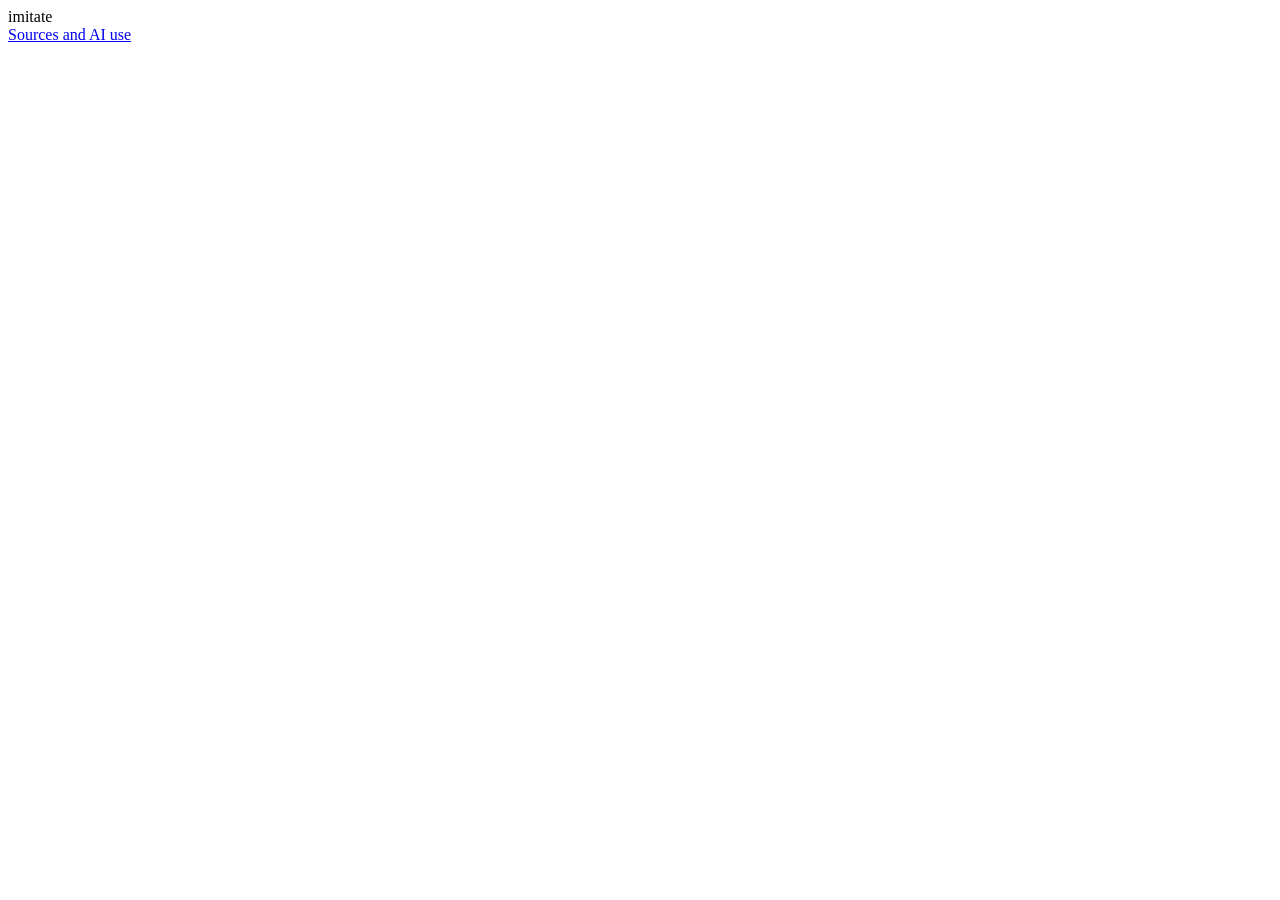
==== imitation.html @ 30827e46 "day 1.1" ====
<!DOCTYPE html>
<html lang="en">

<head>
  <meta charset="utf-8" />
  <meta name="viewport" content="width=device-width" />
  <title>Imitation</title>
  <link href="imitation.css" rel="stylesheet" type="text/css" />
<link rel="preconnect" href="https://fonts.googleapis.com">
<link rel="preconnect" href="https://fonts.gstatic.com" crossorigin>
<link href="https://fonts.googleapis.com/css2?family=Coiny&display=swap" rel="stylesheet">
<link rel="preconnect" href="https://fonts.googleapis.com">
<link rel="preconnect" href="https://fonts.gstatic.com" crossorigin>
<link
  href="https://fonts.googleapis.com/css2?family=Sansation:ital,wght@0,300;0,400;0,700;1,300;1,400;1,700&display=swap"
  rel="stylesheet">
</head>

<body>
  <main>
    <!-- start your design here -->
     imitate
  </main>
  <footer><a href="citations.html">Sources and AI use</a></footer>
</body>

</html>
---- imitation.css ----
/* CSS for your imitation here */
kids font 
font-family: "Coiny",
system-ui;
font-weight: 400;
font-style: normal;
everything else font 
    font-family: "Sansation",
    sans-serif;
    font-weight: 700;
    font-style: normal;
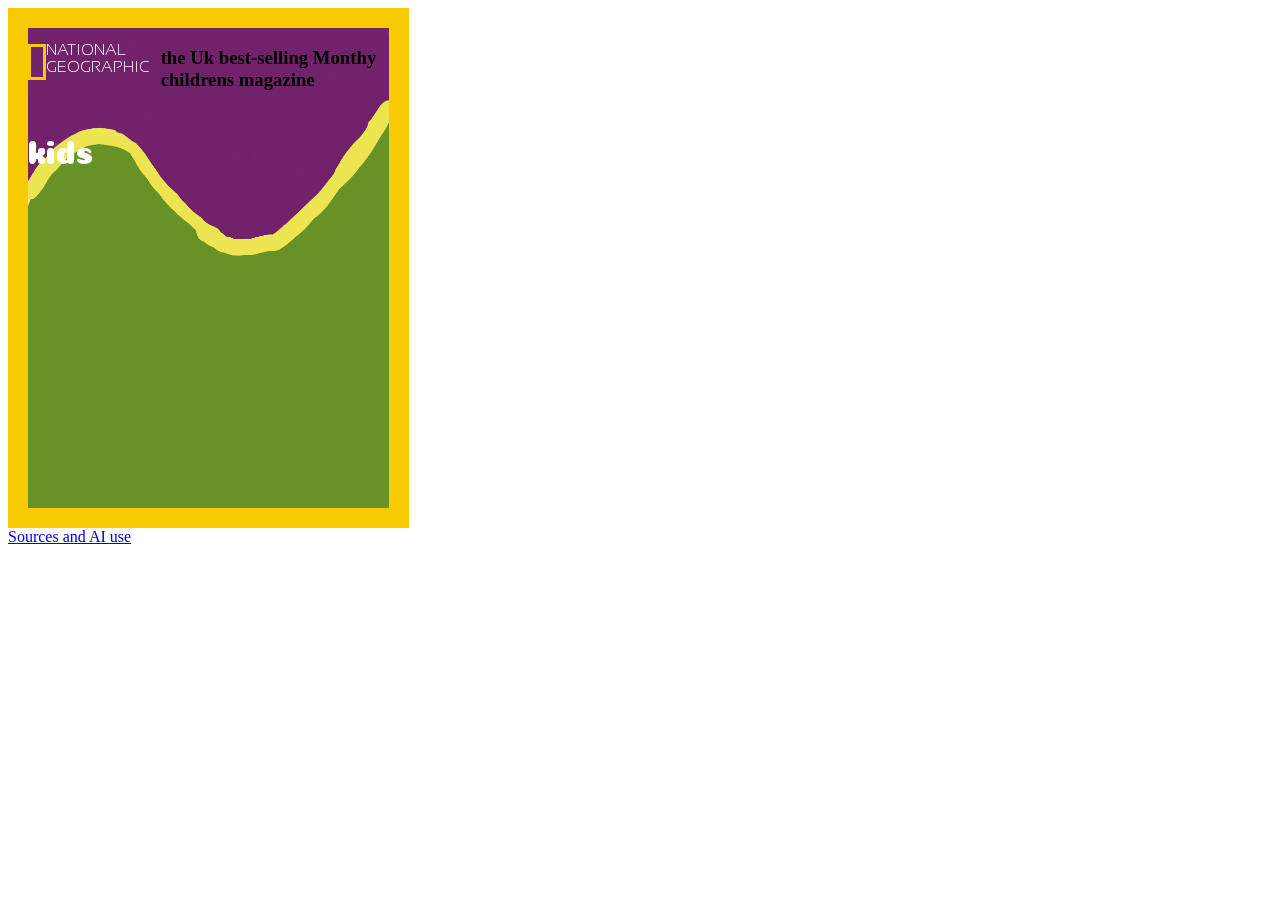
==== commit 60848175: "day 2" ====
--- a/imitation.html
+++ b/imitation.html
@@ -17,11 +17,23 @@
 </head>
 
 <body>
+ 
+  
+
   <main>
-    <!-- start your design here -->
-     imitate
+
+    <div class="logo"> 
+      <p> x </p>
+      <h2> NATIONAL GEOGRAPHIC </h2>
+      <h3> the Uk best-selling Monthy childrens magazine  </h3>
+    </div>
+    <div class="title"> 
+      <h1>kids</h1> 
+    </div>
+
   </main>
   <footer><a href="citations.html">Sources and AI use</a></footer>
+
 </body>
 
 </html>
--- a/imitation.css
+++ b/imitation.css
@@ -1,13 +1,35 @@
-/* CSS for your imitation here */
-kids font 
-font-family: "Coiny",
-system-ui;
-font-weight: 400;
-font-style: normal;
-everything else font 
-    font-family: "Sansation",
-    sans-serif;
-    font-weight: 700;
-    font-style: normal;
 
-    +main{
+width: 360.5px;
+height: 480px;
+background-color: rgb(104, 146, 38) ;
+background-image: url("canvas.png");
+background-size: 100%;
+background-repeat: no-repeat;
+background-position-y: -19px;
+border: 20px solid rgb(248, 202, 2);
+}  
+.logo{ 
+    display: flex;
+    justify-content: space-between;
+}
+h1{ 
+    font-family: "Coiny",system-ui;
+        font-weight: 400;
+        font-style: normal;
+    color:white; 
+}
+h2{
+    font-family: "Sansation", sans-serif;
+        font-weight: 300;
+        font-style: normal;
+        color:white; 
+        font-size:medium; 
+}
+p{
+    background-color:rgb(114, 34, 107);
+    border: 3px solid rgb(248, 202, 2);
+    color: rgb(114, 34, 107);
+    width: 20px;
+    height: 30px;
+}
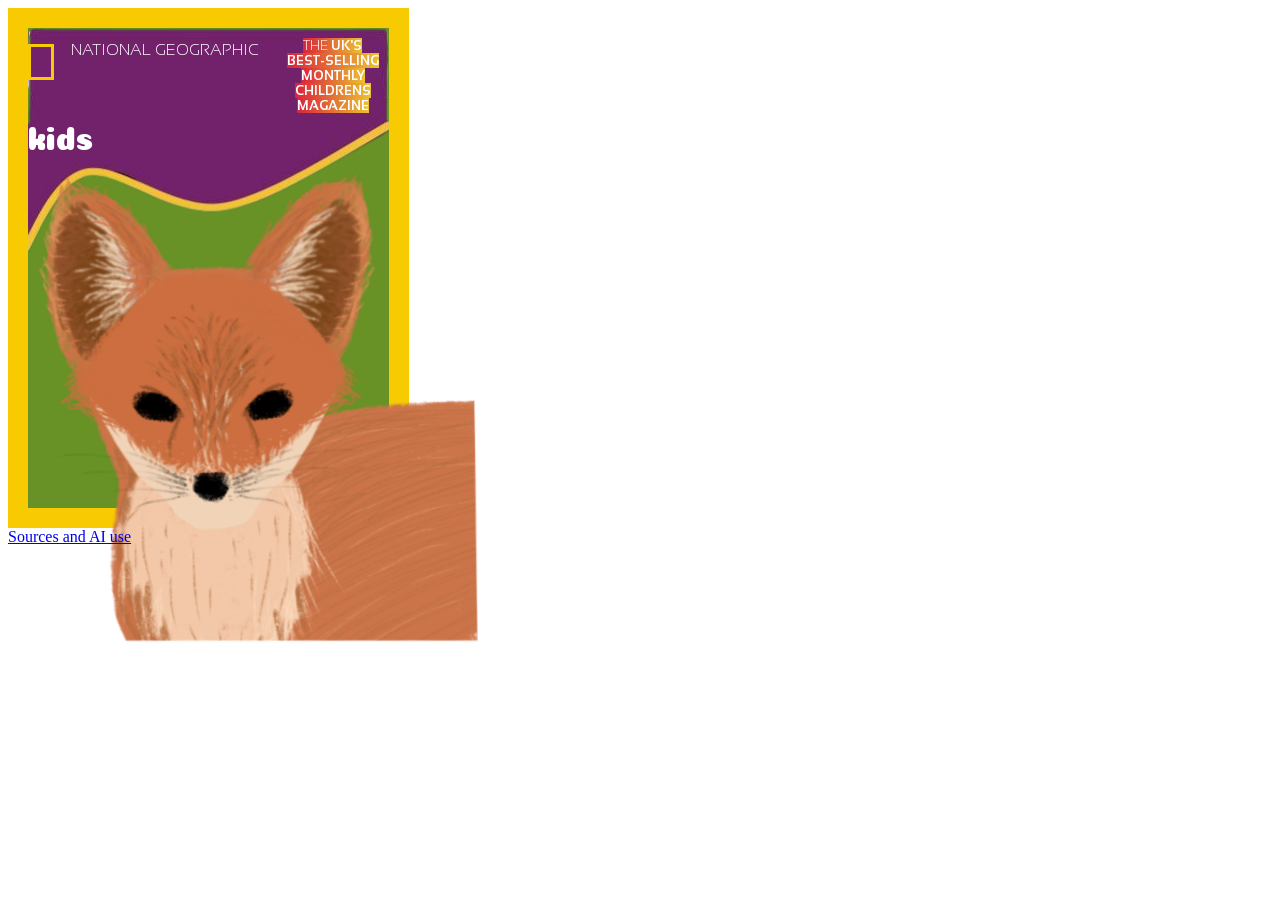
==== commit 0827840d: "day 2" ====
--- a/imitation.html
+++ b/imitation.html
@@ -25,12 +25,18 @@
     <div class="logo"> 
       <p> x </p>
       <h2> NATIONAL GEOGRAPHIC </h2>
-      <h3> the Uk best-selling Monthy childrens magazine  </h3>
+      <div class=" best">
+      <h3> THE <strong> UK'S</strong> </h3> 
+      <h3><strong> BEST-SELLING </strong> </h3>
+      <h3><strong>MONTHLY</strong></h3>
+      <h3> <strong>CHILDRENS</strong> </h3>
+       <h3><strong>MAGAZINE</strong> </h3>
+      </div>
     </div>
     <div class="title"> 
       <h1>kids</h1> 
     </div>
-
+<img src="cute.PNG" width="450px"  > 
   </main>
   <footer><a href="citations.html">Sources and AI use</a></footer>
 
--- a/imitation.css
+++ b/imitation.css
@@ -3,10 +3,10 @@
 width: 360.5px;
 height: 480px;
 background-color: rgb(104, 146, 38) ;
-background-image: url("canvas.png");
+background-image: url("Untitled_drawing__1_-removebg-preview.png");
 background-size: 100%;
 background-repeat: no-repeat;
-background-position-y: -19px;
+
 border: 20px solid rgb(248, 202, 2);
 }  
 .logo{ 
@@ -17,14 +17,32 @@
     font-family: "Coiny",system-ui;
         font-weight: 400;
         font-style: normal;
-    color:white; 
+    color:rgb(255, 255, 255); 
+    
 }
 h2{
     font-family: "Sansation", sans-serif;
-        font-weight: 300;
+        font-weight: 350;
         font-style: normal;
         color:white; 
         font-size:medium; 
+}
+h3 
+{ font-family: "Sansation", sans-serif;
+    font-weight: 350;
+    font-style: normal;
+    color: white;
+    font-size: small;
+    margin: 0px;
+    background: linear-gradient(90deg, rgba(218, 35, 59, 1) 0%, rgba(235, 194, 49, 1) 100%);
+}
+.best{
+    display:flex;
+    flex-direction: column;
+    justify-content: start;
+    height: 20px;
+    align-items: center;
+    padding: 10px; 
 }
 p{
     background-color:rgb(114, 34, 107);
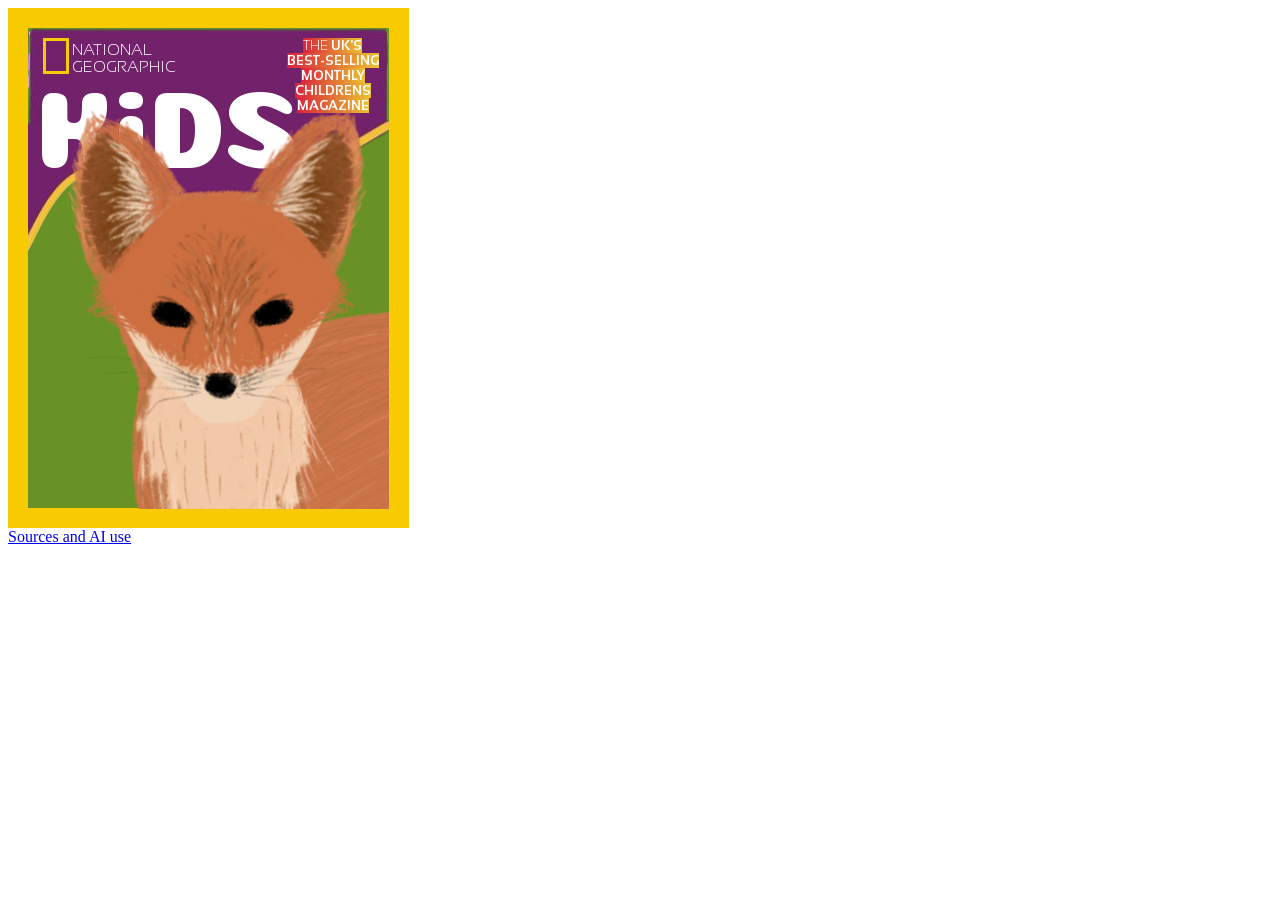
==== commit 4d984ebe: "day 4" ====
--- a/imitation.html
+++ b/imitation.html
@@ -21,10 +21,12 @@
   
 
   <main>
-
+ 
+    <div class="top">
     <div class="logo"> 
-      <p> x </p>
+      <h4> x </h4>
       <h2> NATIONAL GEOGRAPHIC </h2>
+      </div>
       <div class=" best">
       <h3> THE <strong> UK'S</strong> </h3> 
       <h3><strong> BEST-SELLING </strong> </h3>
@@ -33,10 +35,10 @@
        <h3><strong>MAGAZINE</strong> </h3>
       </div>
     </div>
-    <div class="title"> 
-      <h1>kids</h1> 
-    </div>
-<img src="cute.PNG" width="450px"  > 
+      <h1>KiDS</h1> 
+  <div class="fox">
+<img src="cute.PNG" width="400px"> 
+</div>
   </main>
   <footer><a href="citations.html">Sources and AI use</a></footer>
 
--- a/imitation.css
+++ b/imitation.css
@@ -11,14 +11,25 @@
 }  
 .logo{ 
     display: flex;
-    justify-content: space-between;
+    justify-content: start;
+    gap: 3px ;
 }
+.top{ 
+display: flex;
+justify-content:space-between;
+}
+
 h1{ 
     font-family: "Coiny",system-ui;
         font-weight: 400;
         font-style: normal;
     color:rgb(255, 255, 255); 
-    
+   font-size: 110px;
+   margin-left: 7px;
+   margin-top: 15px;
+   padding: 0px;
+   height: 30px;
+   line-height: 6px;
 }
 h2{
     font-family: "Sansation", sans-serif;
@@ -26,6 +37,7 @@
         font-style: normal;
         color:white; 
         font-size:medium; 
+        width: 70px;
 }
 h3 
 { font-family: "Sansation", sans-serif;
@@ -44,10 +56,20 @@
     align-items: center;
     padding: 10px; 
 }
-p{
+h4{
     background-color:rgb(114, 34, 107);
     border: 3px solid rgb(248, 202, 2);
     color: rgb(114, 34, 107);
     width: 20px;
     height: 30px;
+    margin-left:15px;
+    margin-top: 10px ;
+}
+.fox{ 
+   width: 331px;
+   height: 401px;
+   position: relative;
+   bottom: 106px;
+   right: -30px;  
+   overflow: hidden;
 }
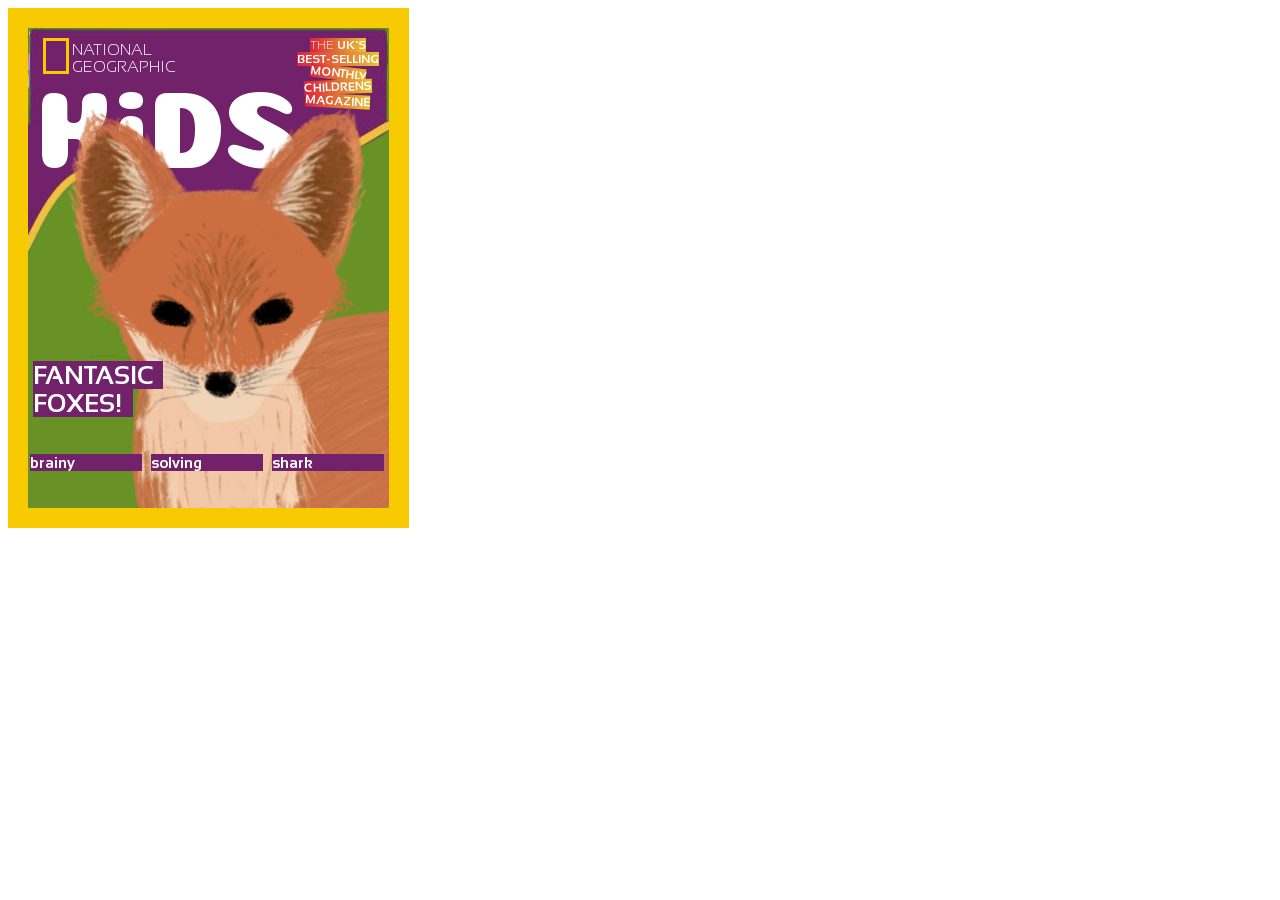
==== commit 7dcdb5c3: "day 5" ====
--- a/imitation.html
+++ b/imitation.html
@@ -29,15 +29,28 @@
       </div>
       <div class=" best">
       <h3> THE <strong> UK'S</strong> </h3> 
-      <h3><strong> BEST-SELLING </strong> </h3>
-      <h3><strong>MONTHLY</strong></h3>
-      <h3> <strong>CHILDRENS</strong> </h3>
-       <h3><strong>MAGAZINE</strong> </h3>
+     <h3><strong> BEST-SELLING </strong> </h3>
+      <div class="t1"><h3><strong>MONTHLY</strong></h3></div>
+      <div class="t2"> <h3> <strong>CHILDRENS</strong> </h3></div>
+      <div class="t3"><h3><strong>MAGAZINE</strong> </h3></div>
       </div>
     </div>
-      <h1>KiDS</h1> 
+      <h1>KiDS</h1>
+
   <div class="fox">
 <img src="cute.PNG" width="400px"> 
+</div>
+<div class=" bottom">
+  <div class="fan"> 
+<h7> FANTASIC </h7>
+<h5> FOXES!</h5>
+</div>
+<div class="box"> 
+  
+<h6> brainy </h6>
+<h6> solving </h6>
+<h6> shark </h6>
+</div>
 </div>
   </main>
   <footer><a href="citations.html">Sources and AI use</a></footer>
--- a/imitation.css
+++ b/imitation.css
@@ -6,7 +6,7 @@
 background-image: url("Untitled_drawing__1_-removebg-preview.png");
 background-size: 100%;
 background-repeat: no-repeat;
-
+position: absolute;
 border: 20px solid rgb(248, 202, 2);
 }  
 .logo{ 
@@ -44,7 +44,7 @@
     font-weight: 350;
     font-style: normal;
     color: white;
-    font-size: small;
+    font-size: 12px;
     margin: 0px;
     background: linear-gradient(90deg, rgba(218, 35, 59, 1) 0%, rgba(235, 194, 49, 1) 100%);
 }
@@ -65,11 +65,77 @@
     margin-left:15px;
     margin-top: 10px ;
 }
+h5{ 
+font-family: "Sansation", sans-serif;
+    font-weight: 700;
+    font-style: normal;
+    font-size: 25px;
+    color: white;
+    background-color:#72226b;
+    margin-left: 5px;
+    margin-top: 0px;
+    margin-bottom: 0px;
+    padding: 0px; 
+    width: 100px ;
+
+}
+h6{ 
+font-family: "Sansation", sans-serif;
+    font-weight: 700;
+    font-style: normal;
+    font-size: 15px;
+    color: white;
+    width: 112px; 
+    background-color: #72226b;
+    margin-right: 2px ;
+  
+}
+h7 {
+    font-family: "Sansation", sans-serif;
+    font-weight: 700;
+    font-style: normal;
+    font-size: 25px;
+    color: white;
+    background-color: rgb(114, 34, 107);
+    margin-left: 5px;
+    margin-top: 0px;
+    margin-bottom: 0px;
+    padding: 0px;
+    width: 130px;
+}
+.fan{ 
+    display: flex;
+    flex-direction: column;
+    gap: 0px;
+}
+.box{
+    display: flex;
+    flex-direction: row;
+    justify-content: space-between;
+    margin:2px; 
+   
+  
+}
+.bottom{
+position:absolute; 
+bottom: 0px; 
+width: 360px;
+
+}
 .fox{ 
    width: 331px;
    height: 401px;
-   position: relative;
-   bottom: 106px;
-   right: -30px;  
+   position: absolute;
+   bottom: 0px;
+   right: 0px;  
    overflow: hidden;
+}
+.t1{ 
+    transform:rotate(7deg )
+}
+.t2{
+    transform: rotate(358deg);
+}
+.t3{
+    transform: rotate(3deg);
 }
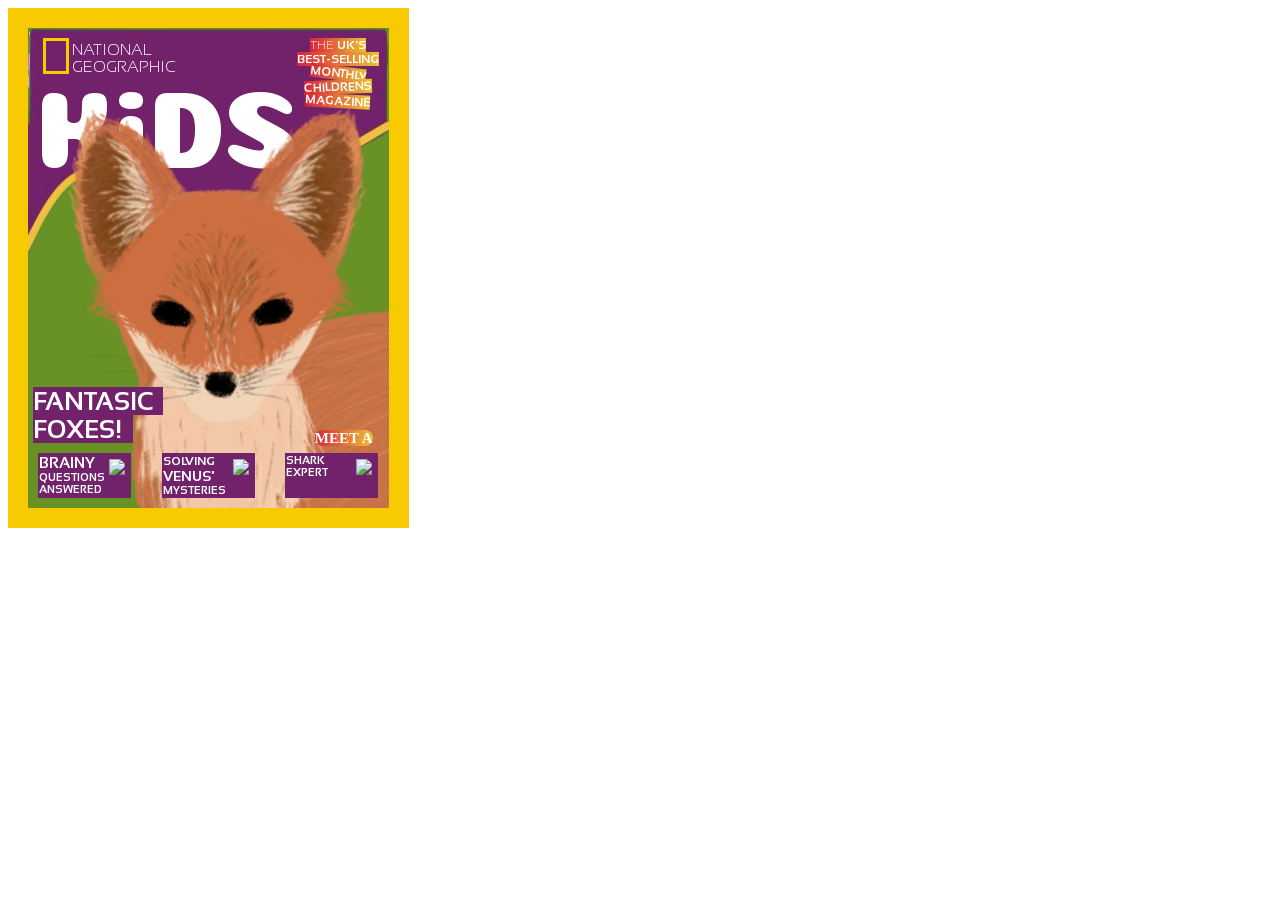
==== commit 526b2164: "work from class copied from stackblitz which is flaking" ====
--- a/imitation.html
+++ b/imitation.html
@@ -6,55 +6,75 @@
   <meta name="viewport" content="width=device-width" />
   <title>Imitation</title>
   <link href="imitation.css" rel="stylesheet" type="text/css" />
-<link rel="preconnect" href="https://fonts.googleapis.com">
-<link rel="preconnect" href="https://fonts.gstatic.com" crossorigin>
-<link href="https://fonts.googleapis.com/css2?family=Coiny&display=swap" rel="stylesheet">
-<link rel="preconnect" href="https://fonts.googleapis.com">
-<link rel="preconnect" href="https://fonts.gstatic.com" crossorigin>
-<link
-  href="https://fonts.googleapis.com/css2?family=Sansation:ital,wght@0,300;0,400;0,700;1,300;1,400;1,700&display=swap"
-  rel="stylesheet">
+  <link rel="preconnect" href="https://fonts.googleapis.com">
+  <link rel="preconnect" href="https://fonts.gstatic.com" crossorigin>
+  <link href="https://fonts.googleapis.com/css2?family=Coiny&display=swap" rel="stylesheet">
+  <link rel="preconnect" href="https://fonts.googleapis.com">
+  <link rel="preconnect" href="https://fonts.gstatic.com" crossorigin>
+  <link
+    href="https://fonts.googleapis.com/css2?family=Sansation:ital,wght@0,300;0,400;0,700;1,300;1,400;1,700&display=swap"
+    rel="stylesheet">
 </head>
 
 <body>
- 
-  
+
+
 
   <main>
- 
+
     <div class="top">
-    <div class="logo"> 
-      <h4> x </h4>
-      <h2> NATIONAL GEOGRAPHIC </h2>
+      <div class="logo">
+        <h4> x </h4>
+        <h2> NATIONAL GEOGRAPHIC </h2>
       </div>
       <div class=" best">
-      <h3> THE <strong> UK'S</strong> </h3> 
-     <h3><strong> BEST-SELLING </strong> </h3>
-      <div class="t1"><h3><strong>MONTHLY</strong></h3></div>
-      <div class="t2"> <h3> <strong>CHILDRENS</strong> </h3></div>
-      <div class="t3"><h3><strong>MAGAZINE</strong> </h3></div>
+        <h3> THE <strong> UK'S</strong> </h3>
+        <h3><strong> BEST-SELLING </strong> </h3>
+        <div class="t1">
+          <h3><strong>MONTHLY</strong></h3>
+        </div>
+        <div class="t2">
+          <h3> <strong>CHILDRENS</strong> </h3>
+        </div>
+        <div class="t3">
+          <h3><strong>MAGAZINE</strong> </h3>
+        </div>
       </div>
     </div>
-      <h1>KiDS</h1>
+    <h1>KiDS</h1>
 
-  <div class="fox">
-<img src="cute.PNG" width="400px"> 
-</div>
-<div class=" bottom">
-  <div class="fan"> 
-<h7> FANTASIC </h7>
-<h5> FOXES!</h5>
-</div>
-<div class="box"> 
-  
-<h6> brainy </h6>
-<h6> solving </h6>
-<h6> shark </h6>
-</div>
-</div>
+    <div class="fox">
+      <img src="cute.PNG" width="400px">
+    </div>
+    <div class=" bottom">
+      <div class="fan">
+        <h7> FANTASIC </h7>
+        <h5> FOXES!</h5>
+      </div>
+      <div class="box">
+        <div class=" brain">
+          <h6> <span class=" bran"> BRAINY</span> QUESTIONS ANSWERED </h6>
+          <div class=" bor"> <img src="Screenshot 2026-11-16 8.24.49 AM.png" width="30px"> </div>
+        </div>
+        <div class="solve">
+          <h6> <span class="so"> SOLVING </span> <span class="ve"> VENUS'</span> <span class="my"> MYSTERIES </span>
+          </h6>
+          <div class=" bor"><img src="Screenshot 2026-11-16 8.24.49 AM.png" width="30px"> </div>
+        </div>
+        <div class=" shark">
+
+          <h6> <span class="shh"> SHARK EXPERT </h6>
+          <div class=" bor"> <img src="Screenshot 2026-11-16 8.24.49 AM.png" width="30px"> </div>
+        </div>
+      </div>
+    </div>
+    </div>
+    <div class="meet">
+      <h8> MEET A</h8>
+    </div>
   </main>
   <footer><a href="citations.html">Sources and AI use</a></footer>
 
 </body>
 
-</html>+</html>
--- a/imitation.css
+++ b/imitation.css
@@ -1,46 +1,49 @@
-
-main{
-width: 360.5px;
-height: 480px;
-background-color: rgb(104, 146, 38) ;
-background-image: url("Untitled_drawing__1_-removebg-preview.png");
-background-size: 100%;
-background-repeat: no-repeat;
-position: absolute;
-border: 20px solid rgb(248, 202, 2);
-}  
-.logo{ 
+main {
+    width: 360.5px;
+    height: 480px;
+    background-color: rgb(104, 146, 38);
+    background-image: url("Untitled_drawing__1_-removebg-preview.png");
+    background-size: 100%;
+    background-repeat: no-repeat;
+    position: absolute;
+    border: 20px solid rgb(248, 202, 2);
+}
+
+.logo {
     display: flex;
     justify-content: start;
-    gap: 3px ;
-}
-.top{ 
-display: flex;
-justify-content:space-between;
-}
-
-h1{ 
-    font-family: "Coiny",system-ui;
-        font-weight: 400;
-        font-style: normal;
-    color:rgb(255, 255, 255); 
-   font-size: 110px;
-   margin-left: 7px;
-   margin-top: 15px;
-   padding: 0px;
-   height: 30px;
-   line-height: 6px;
-}
-h2{
-    font-family: "Sansation", sans-serif;
-        font-weight: 350;
-        font-style: normal;
-        color:white; 
-        font-size:medium; 
-        width: 70px;
-}
-h3 
-{ font-family: "Sansation", sans-serif;
+    gap: 3px;
+}
+
+.top {
+    display: flex;
+    justify-content: space-between;
+}
+
+h1 {
+    font-family: "Coiny", system-ui;
+    font-weight: 400;
+    font-style: normal;
+    color: rgb(255, 255, 255);
+    font-size: 110px;
+    margin-left: 7px;
+    margin-top: 15px;
+    padding: 0px;
+    height: 30px;
+    line-height: 6px;
+}
+
+h2 {
+    font-family: "Sansation", sans-serif;
+    font-weight: 350;
+    font-style: normal;
+    color: white;
+    font-size: medium;
+    width: 70px;
+}
+
+h3 {
+    font-family: "Sansation", sans-serif;
     font-weight: 350;
     font-style: normal;
     color: white;
@@ -48,48 +51,61 @@
     margin: 0px;
     background: linear-gradient(90deg, rgba(218, 35, 59, 1) 0%, rgba(235, 194, 49, 1) 100%);
 }
-.best{
-    display:flex;
+
+.best {
+    display: flex;
     flex-direction: column;
     justify-content: start;
     height: 20px;
     align-items: center;
-    padding: 10px; 
-}
-h4{
-    background-color:rgb(114, 34, 107);
+    padding: 10px;
+}
+
+h4 {
+    background-color: rgb(114, 34, 107);
     border: 3px solid rgb(248, 202, 2);
     color: rgb(114, 34, 107);
     width: 20px;
     height: 30px;
-    margin-left:15px;
-    margin-top: 10px ;
-}
-h5{ 
-font-family: "Sansation", sans-serif;
+    margin-left: 15px;
+    margin-top: 10px;
+}
+
+h5 {
+    font-family: "Sansation", sans-serif;
     font-weight: 700;
     font-style: normal;
     font-size: 25px;
     color: white;
-    background-color:#72226b;
+    background-color: #72226b;
     margin-left: 5px;
     margin-top: 0px;
     margin-bottom: 0px;
-    padding: 0px; 
-    width: 100px ;
-
-}
-h6{ 
-font-family: "Sansation", sans-serif;
-    font-weight: 700;
-    font-style: normal;
+    padding: 0px;
+    width: 100px;
+
+}
+
+.bor {
+    border: 5px solid #72226b;
+}
+
+h6 {
+    font-family: "Sansation", sans-serif;
+    font-weight: 700;
+    font-style: normal;
+    font-size: 11px;
+    color: white;
+    width: 63px;
+    background-color: #72226b;
+    margin-right: 2px;
+    margin-block: 0px;
+}
+
+.bran {
     font-size: 15px;
-    color: white;
-    width: 112px; 
-    background-color: #72226b;
-    margin-right: 2px ;
-  
-}
+}
+
 h7 {
     font-family: "Sansation", sans-serif;
     font-weight: 700;
@@ -103,39 +119,102 @@
     padding: 0px;
     width: 130px;
 }
-.fan{ 
+
+.meet {
+    position: absolute;
+    bottom: 61px;
+    right: 16px;
+
+}
+
+h8 {
+    background: linear-gradient(90deg, rgba(218, 35, 59, 1) 0%, rgba(235, 194, 49, 1) 100%);
+    font-weight: 700;
+    font-style: normal;
+    font-size: 15px;
+    color: white;
+    border-radius: 25px;
+}
+
+.brain {
+    display: flex;
+    flex-direction: row;
+    justify-content: center;
+    gap: 0px;
+    height: 43px;
+    background-color: #72226b;
+    padding: 1px;
+}
+
+.solve {
+    display: flex;
+    flex-direction: row;
+    justify-content: center;
+    gap: 0px;
+    height: 43px;
+    background-color: #72226b;
+    padding: 1px;
+}
+
+.so {
+    font-size: 12px;
+}
+
+.ve {
+    font-size: 14px;
+}
+
+.my {
+    font-size: 11px;
+}
+
+.shark {
+    display: flex;
+    flex-direction: row;
+    justify-content: center;
+    gap: 0px;
+    height: 43px;
+    background-color: #72226b;
+    padding: 1px;
+}
+
+.fan {
     display: flex;
     flex-direction: column;
     gap: 0px;
 }
-.box{
+
+.box {
     display: flex;
     flex-direction: row;
     justify-content: space-between;
-    margin:2px; 
-   
-  
-}
-.bottom{
-position:absolute; 
-bottom: 0px; 
-width: 360px;
-
-}
-.fox{ 
-   width: 331px;
-   height: 401px;
-   position: absolute;
-   bottom: 0px;
-   right: 0px;  
-   overflow: hidden;
-}
-.t1{ 
-    transform:rotate(7deg )
-}
-.t2{
+    margin: 10px;
+}
+
+.bottom {
+    position: absolute;
+    bottom: 0px;
+    width: 360px;
+
+}
+
+.fox {
+    width: 331px;
+    height: 401px;
+    position: absolute;
+    bottom: 0px;
+    right: 0px;
+    overflow: hidden;
+}
+
+.t1 {
+    transform: rotate(7deg)
+}
+
+.t2 {
     transform: rotate(358deg);
 }
-.t3{
+
+.t3 {
     transform: rotate(3deg);
-}+}
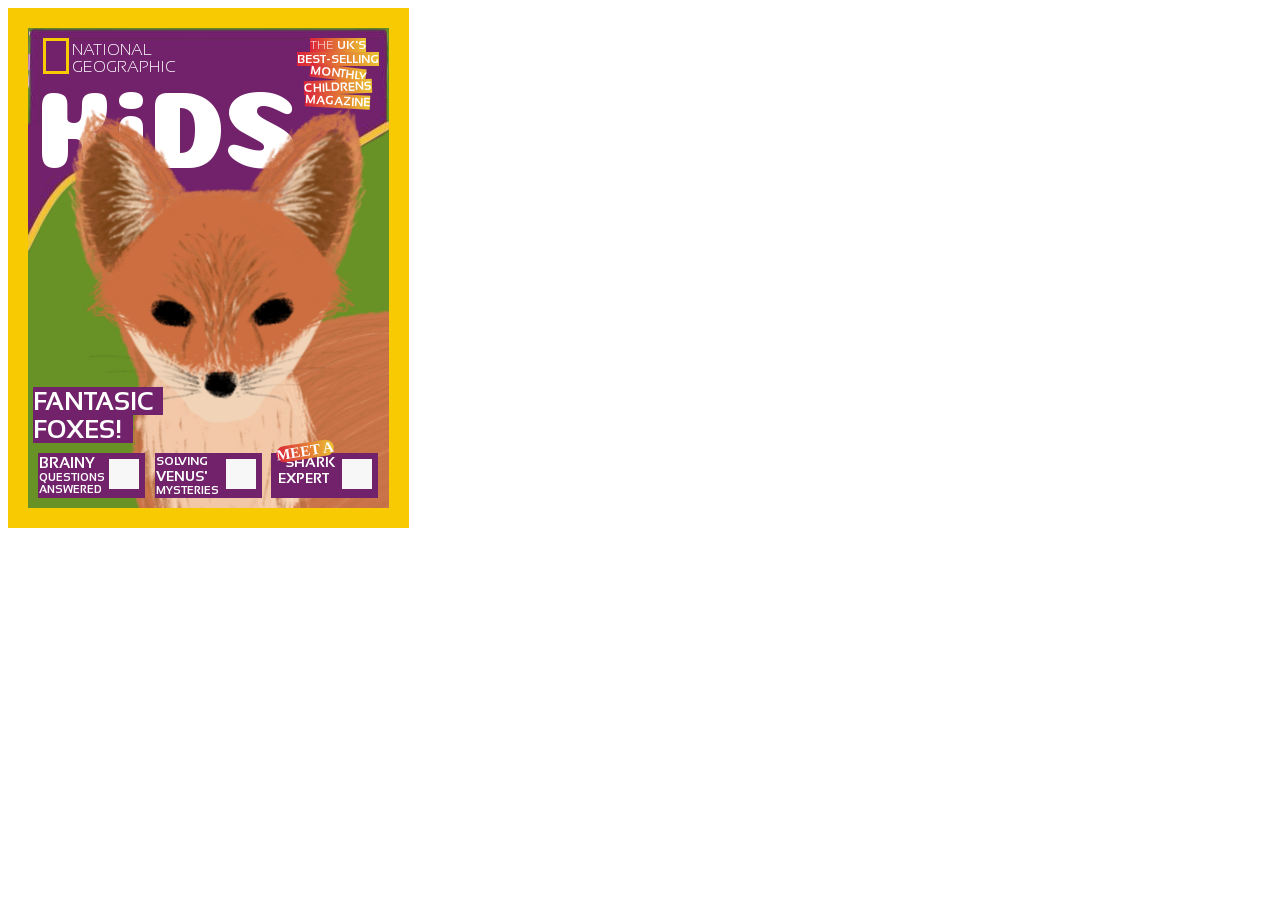
==== commit d570b43f: "finish copy" ====
--- a/imitation.html
+++ b/imitation.html
@@ -62,8 +62,8 @@
           <div class=" bor"><img src="Screenshot 2026-11-16 8.24.49 AM.png" width="30px"> </div>
         </div>
         <div class=" shark">
-
-          <h6> <span class="shh"> SHARK EXPERT </h6>
+          <h6> <span class="pur"> hiiiiiiiii </span><span class="shh"> SHARK</span> <span class="ex"> EXPERT</span>
+          </h6>
           <div class=" bor"> <img src="Screenshot 2026-11-16 8.24.49 AM.png" width="30px"> </div>
         </div>
       </div>
@@ -77,4 +77,4 @@
 
 </body>
 
-</html>
+</html>
--- a/imitation.css
+++ b/imitation.css
@@ -122,8 +122,9 @@
 
 .meet {
     position: absolute;
-    bottom: 61px;
-    right: 16px;
+    bottom: 48px;
+    right: 55px;
+    transform: rotate(351deg);
 
 }
 
@@ -168,6 +169,21 @@
     font-size: 11px;
 }
 
+.shh {
+    font-size: 14px;
+
+}
+
+.pur {
+    color: #72226b;
+    font-size: 5px;
+}
+
+.ex {
+    font-size: 14px;
+
+}
+
 .shark {
     display: flex;
     flex-direction: row;
@@ -176,6 +192,9 @@
     height: 43px;
     background-color: #72226b;
     padding: 1px;
+    text-align: center;
+
+
 }
 
 .fan {
@@ -217,4 +236,4 @@
 
 .t3 {
     transform: rotate(3deg);
-}
+}
